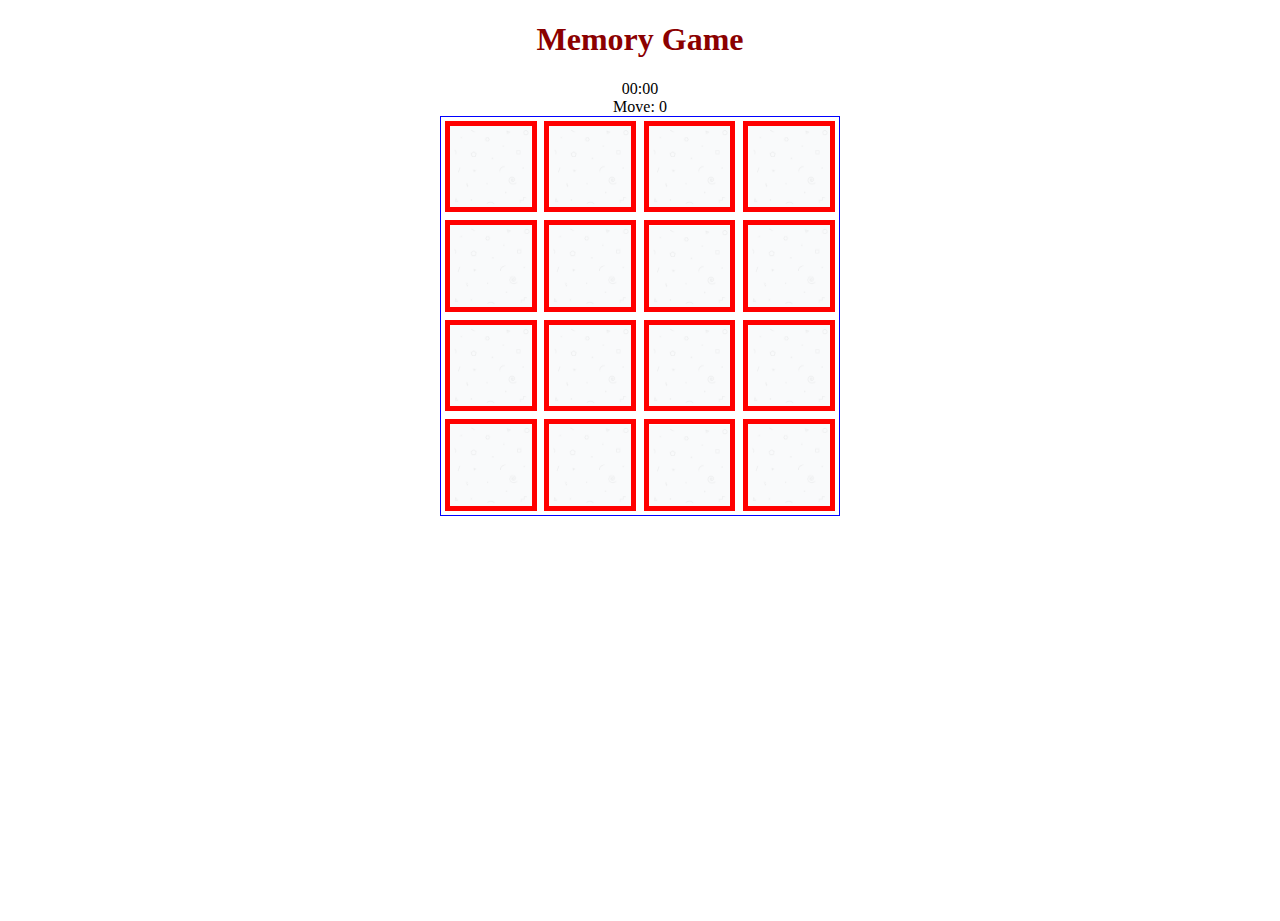
==== index.html @ c0cfd35b "first commit" ====
<!doctype html>
<html lang="en">

<head>
    <meta charset="utf-8">
    <title>Memory Game</title>
    <link href="css/app.css" rel="stylesheet">
</head>

<body>
    <header>
        <h1>Memory Game</h1>
    </header>
    <div id="timer">00:00</div>
    <div id="move">Move: <span>0</span></div>
    <div class="board">
        <div class="card" data-type="html-icon"></div>
        <div class="card" data-type="nc-icon"></div>
        <div class="card" data-type="html-icon"></div>
        <div class="card" data-type="nc-icon"></div>
        <div class="card" data-type="html-icon"></div>
        <div class="card" data-type="nc-icon"></div>
        <div class="card" data-type="html-icon"></div>
        <div class="card" data-type="nc-icon"></div>
        <div class="card" data-type="html-icon"></div>
        <div class="card" data-type="nc-icon"></div>
        <div class="card" data-type="html-icon"></div>
        <div class="card" data-type="nc-icon"></div>
        <div class="card" data-type="html-icon"></div>
        <div class="card" data-type="nc-icon"></div>
        <div class="card" data-type="html-icon"></div>
        <div class="card" data-type="nc-icon"></div>
    </div>
    <script src="js/app.js"></script>
</body>

</html>
---- css/app.css ----
html {
	box-sizing: border-box;
}

*,
*::before,
*::after {
	box-sizing: inherit;
}

html,
body {
	width: 100%;
	height: 100%;
	margin: 0;
	padding: 0;
}

body {
	background: #ffffff;
	font-family: 'Permanent Marker', cursive;
	font-size: 16px;
}

h1 {
	font-family: 'Gloria Hallelujah', cursive;
	text-align: center;
	color:darkred;
}

.board
{
	width:400px;
	height: 400px;
	border:1px solid blue;
	margin:auto;
}

.board .card
{
	width:23%;
	height: 23%;
	margin:1%;
	border:5px solid red;
	float: left;
	background: url('../img/blank.png') no-repeat center center;
	background-size:contain;
	transition-duration: 1s;
}
.board .html-icon
{
	background-image: url('../img/html.png');
}
.board .css-icon
{
	background-image: url('../img/css.png');
}
.board .js-icon
{
	background-image: url('../img/js.png');
}
.board .nc-icon
{
	background-image: url('../img/nc.png');
}

.board [class*="icon"]
{
	pointer-events: none;
}

#timer, #move
{
	text-align: center;
}
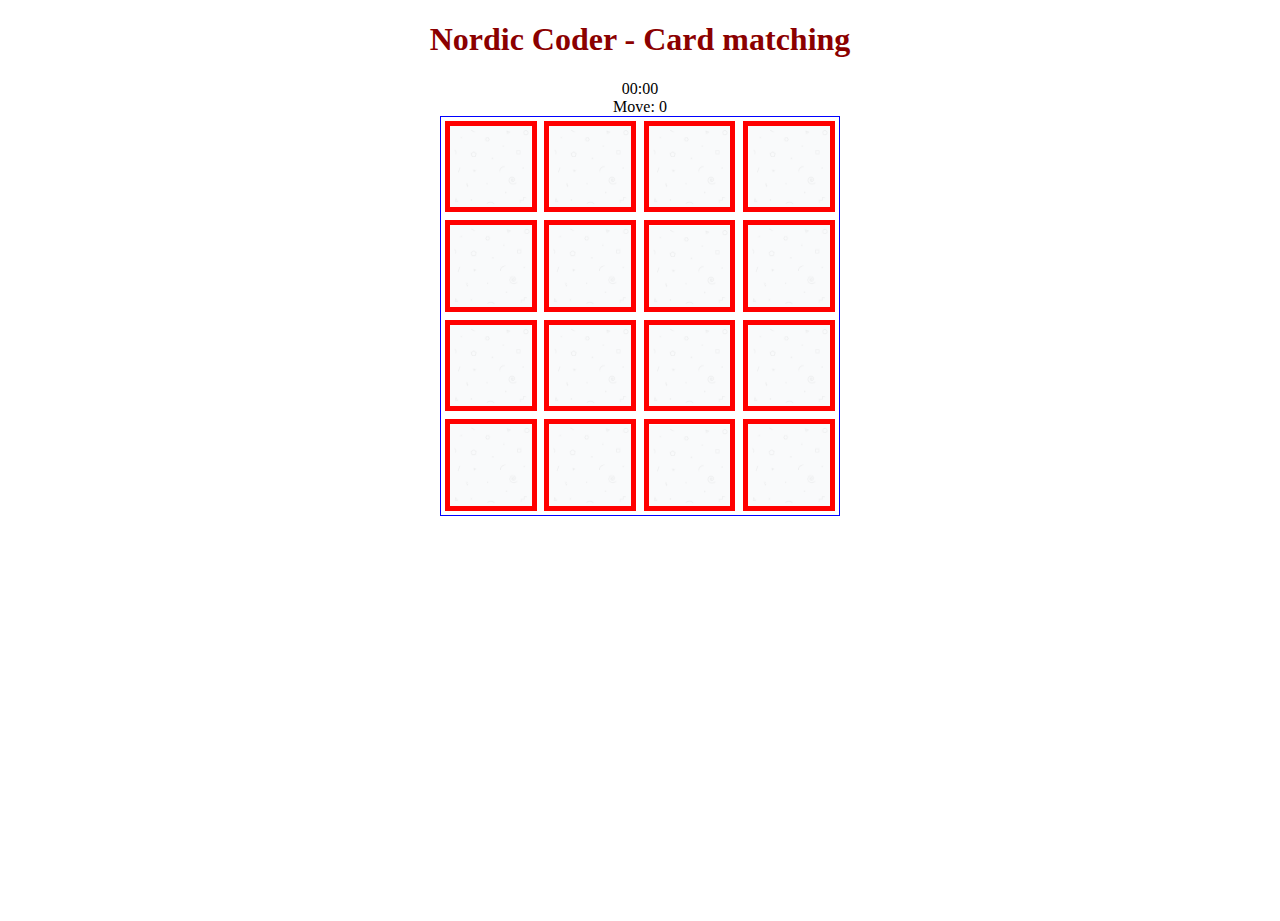
==== commit 2d9f311f: "update game title" ====
--- a/index.html
+++ b/index.html
@@ -3,13 +3,13 @@
 
 <head>
     <meta charset="utf-8">
-    <title>Memory Game</title>
+    <title>Nordic Coder - Memory Game</title>
     <link href="css/app.css" rel="stylesheet">
 </head>
 
 <body>
     <header>
-        <h1>Memory Game</h1>
+        <h1>Nordic Coder - Card matching</h1>
     </header>
     <div id="timer">00:00</div>
     <div id="move">Move: <span>0</span></div>
